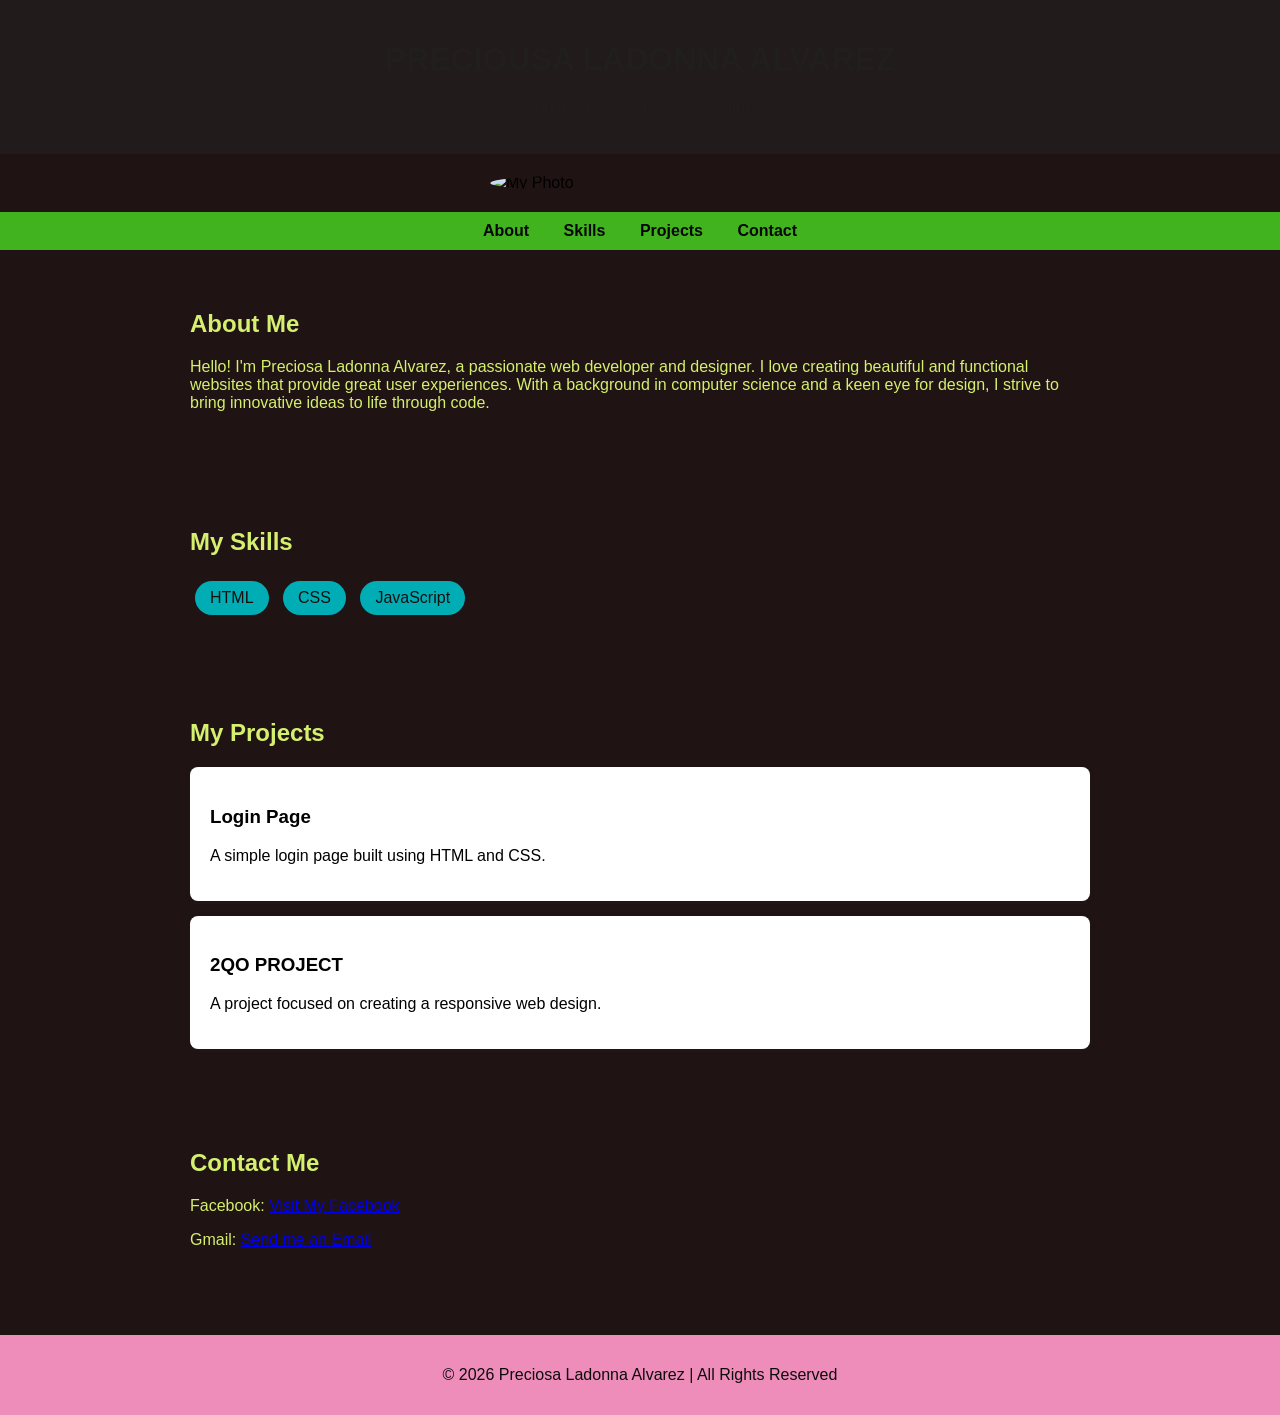
==== index.html @ f6a9d2f6 "Update and rename kakapoy.html to index.html" ====
<!DOCTYPE html>
<html lang="en">
<head>
<meta charset="UTF-8">
<meta name="viewport" content="width=device-width, initial-scale=1.0">
<title>My Portfolio</title>

<style>
body{
    margin:0;
    font-family:Arial, sans-serif;
    background:#201313;
}

/* Header */
header{                
    background:#221b1b;
    color:#201e1e;
    padding:20px;
    text-align:center;
}

/* Navigation */
nav{
    background:#41b31e;
    padding:10px;
    text-align:center;
}

nav a{
    color:#070707;
    margin:0 15px;
    text-decoration:none;
    font-weight:bold;
}

nav a:hover{
    color:#00adb5;
}

/* Section */
section{
    padding:40px;
    max-width:900px;
    margin:auto;
    color:rgb(212, 240, 110);
}

/* Skills */
.skills span{
    background:#00adb5;
    color:rgb(20, 16, 16);
    padding:8px 15px;
    margin:5px;
    display:inline-block;
    border-radius:20px;
}

/* Projects */
.project{
    background:rgb(255, 255, 255);
    padding:20px;
    margin-top:15px;
    border-radius:8px;
    box-shadow:0 2px 5px rgba(53,60,80,0.1);
}

/* Image */
img{
    display:block;
    margin:20px auto;
    border-radius:50%;
}

/* Footer */
footer{
    background:#ee8dba;
    color:rgb(14, 11, 11);
    text-align:center;
    padding:15px;
    margin-top:30px;
}
.project a{
text-decoration:none;
color:black;
display:block;
}
</style>

</head>
<body>

<header>
<h1>PRECIOUSA LADONNA ALVAREZ</h1>
<p>Web Developer | Designer | Student</p>
</header>

<img src="c:\Users\Administrator\Downloads\my photo.jpg" alt="My Photo" width="300">

<nav>
<a href="#about">About</a>
<a href="#skills">Skills</a>
<a href="#projects">Projects</a>
<a href="#contact">Contact</a>
</nav>

<section id="about">
<h2>About Me</h2>
<p>Hello! I'm Preciosa Ladonna Alvarez, a passionate web developer and designer. I love creating beautiful and functional websites that provide great user experiences. With a background in computer science and a keen eye for design, I strive to bring innovative ideas to life through code.</p>
</section>

<section id="skills">
<h2>My Skills</h2>
<div class="skills">
<span>HTML</span>
<span>CSS</span>
<span>JavaScript</span>
</div>
</section>

<section id="projects">
<h2>My Projects</h2>

<div class="project">
<a href="loginpage.html">
<h3>Login Page</h3>
<p>A simple login page built using HTML and CSS.</p>
</a>
</div>

<div class="project">
<a href="2QO.html">
<h3>2QO PROJECT</h3>
<p>A project focused on creating a responsive web design.</p>
</a>
</div>

</section>

<section id="contact">
<h2>Contact Me</h2>

<p>
Facebook: 
<a href="https://www.facebook.com/yourfacebook" target="_blank">
Visit My Facebook
</a>
</p>

<p>
Gmail: 
<a href="mailto:yourgmail@gmail.com">
Send me an Email
</a>
</p>


</section>

<footer>
<p>© 2026 Preciosa Ladonna Alvarez | All Rights Reserved</p>
</footer>

</body>

</html>
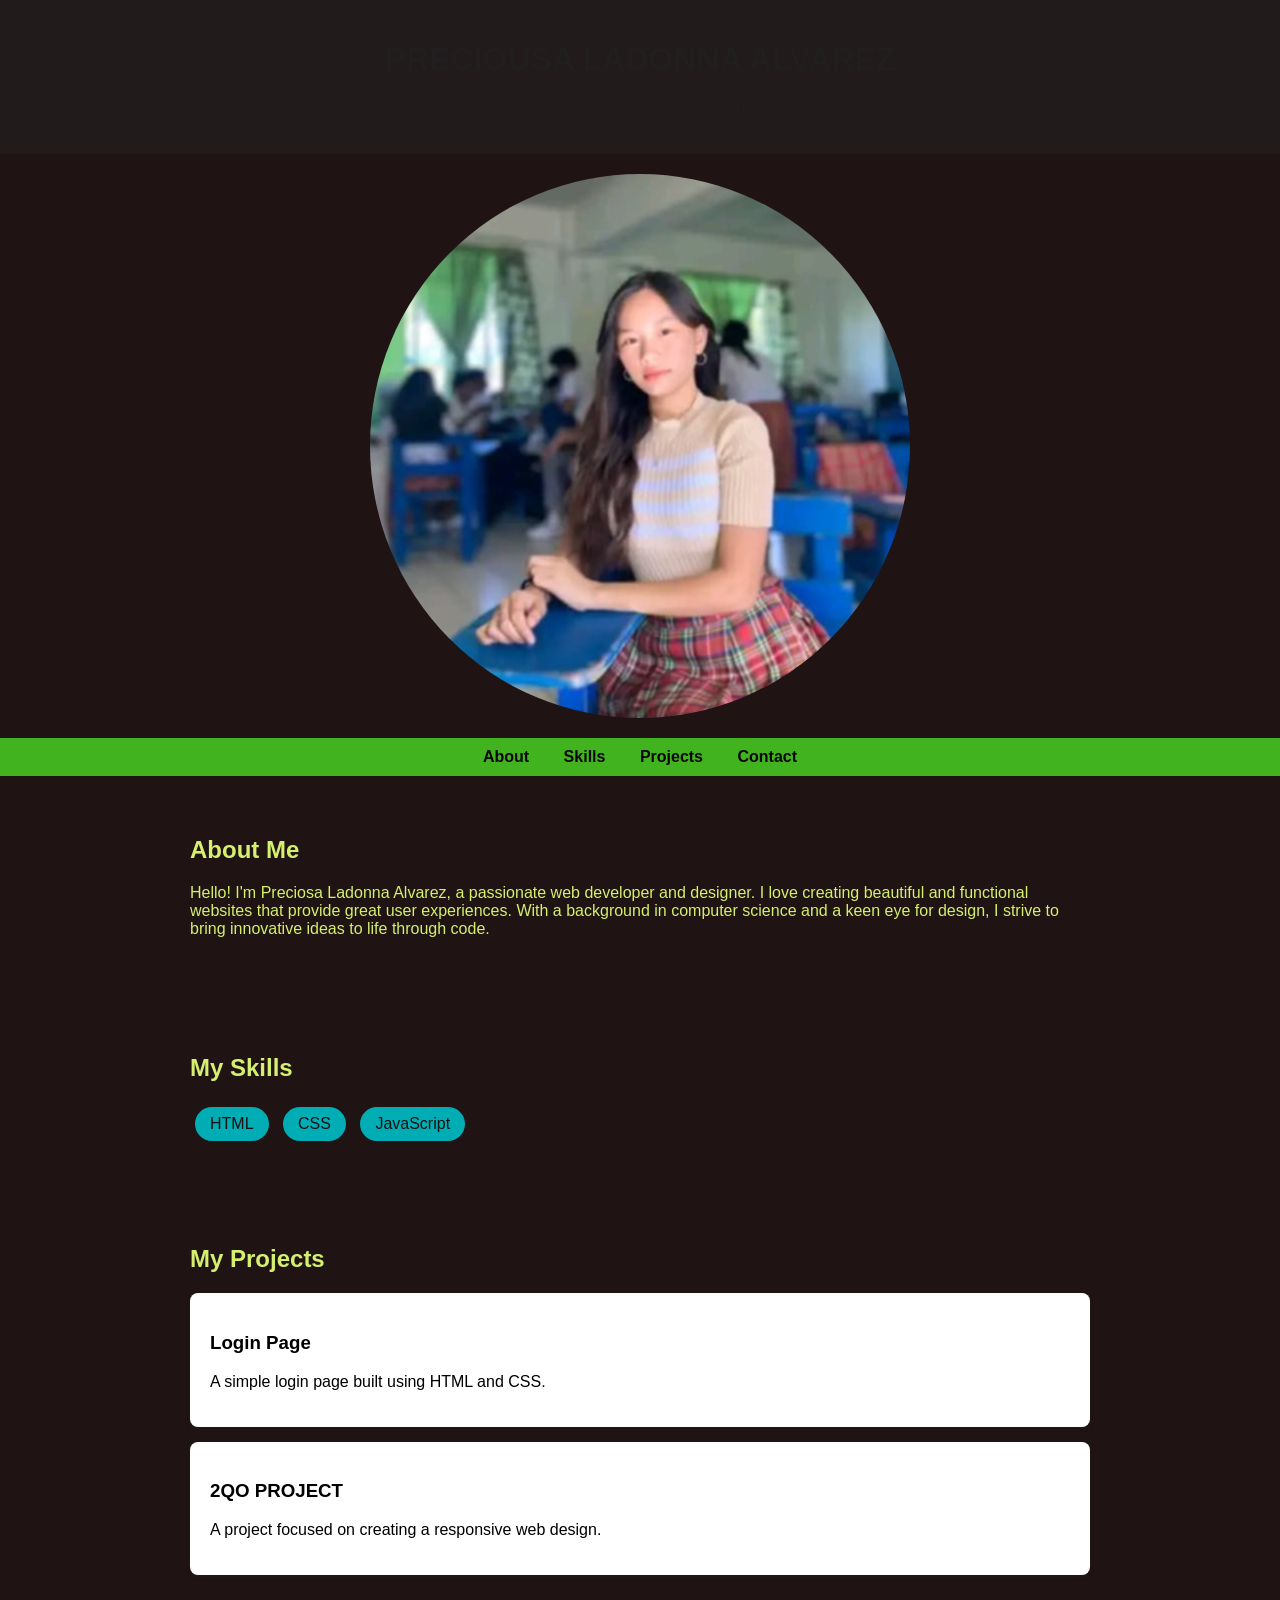
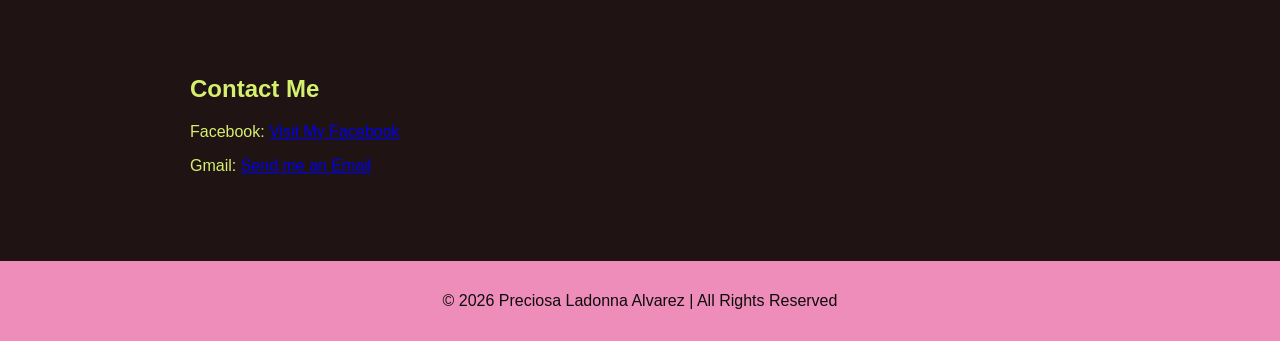
==== commit 9692c68f: "Update index.html" ====
--- a/index.html
+++ b/index.html
@@ -95,7 +95,7 @@
 <p>Web Developer | Designer | Student</p>
 </header>
 
-<img src="c:\Users\Administrator\Downloads\my photo.jpg" alt="My Photo" width="300">
+<img src="my photo.jpg" alt="Akong hulagway">
 
 <nav>
 <a href="#about">About</a>
@@ -164,3 +164,4 @@
 </body>
 
 </html>
+
